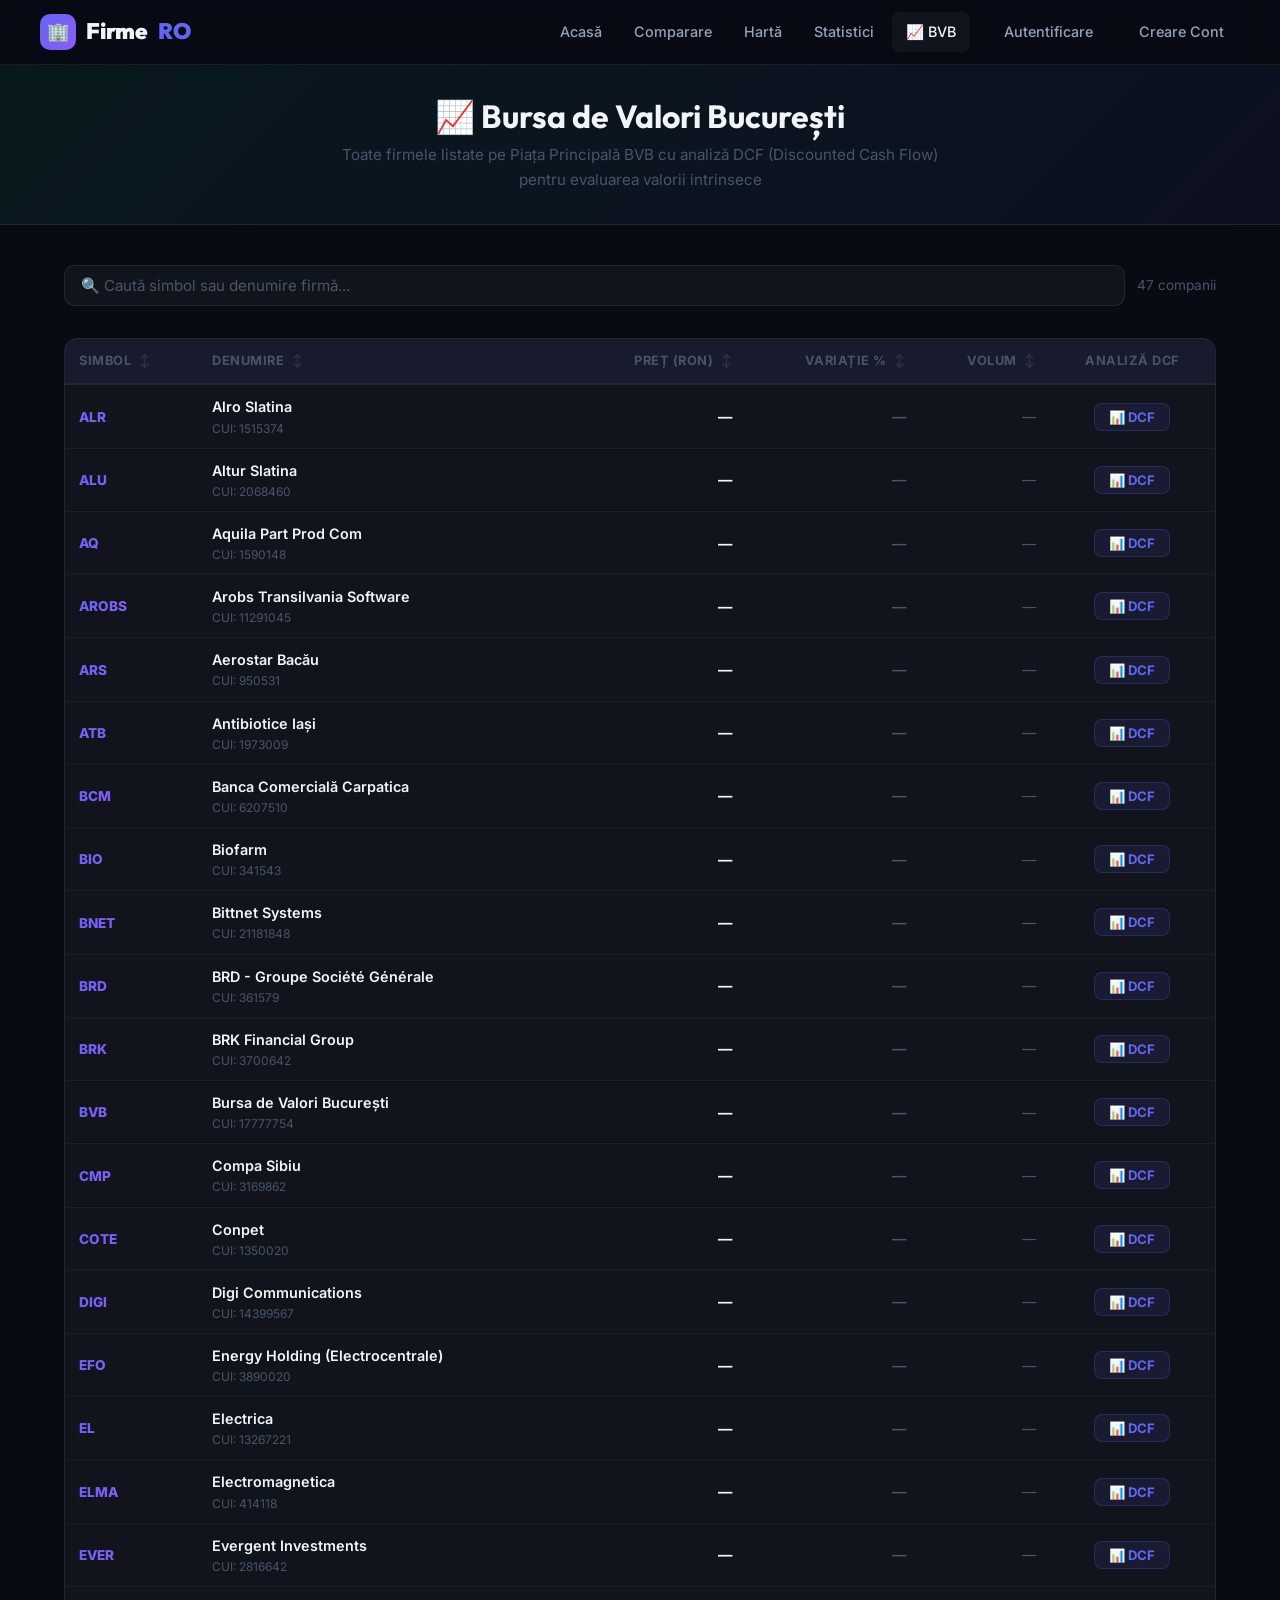
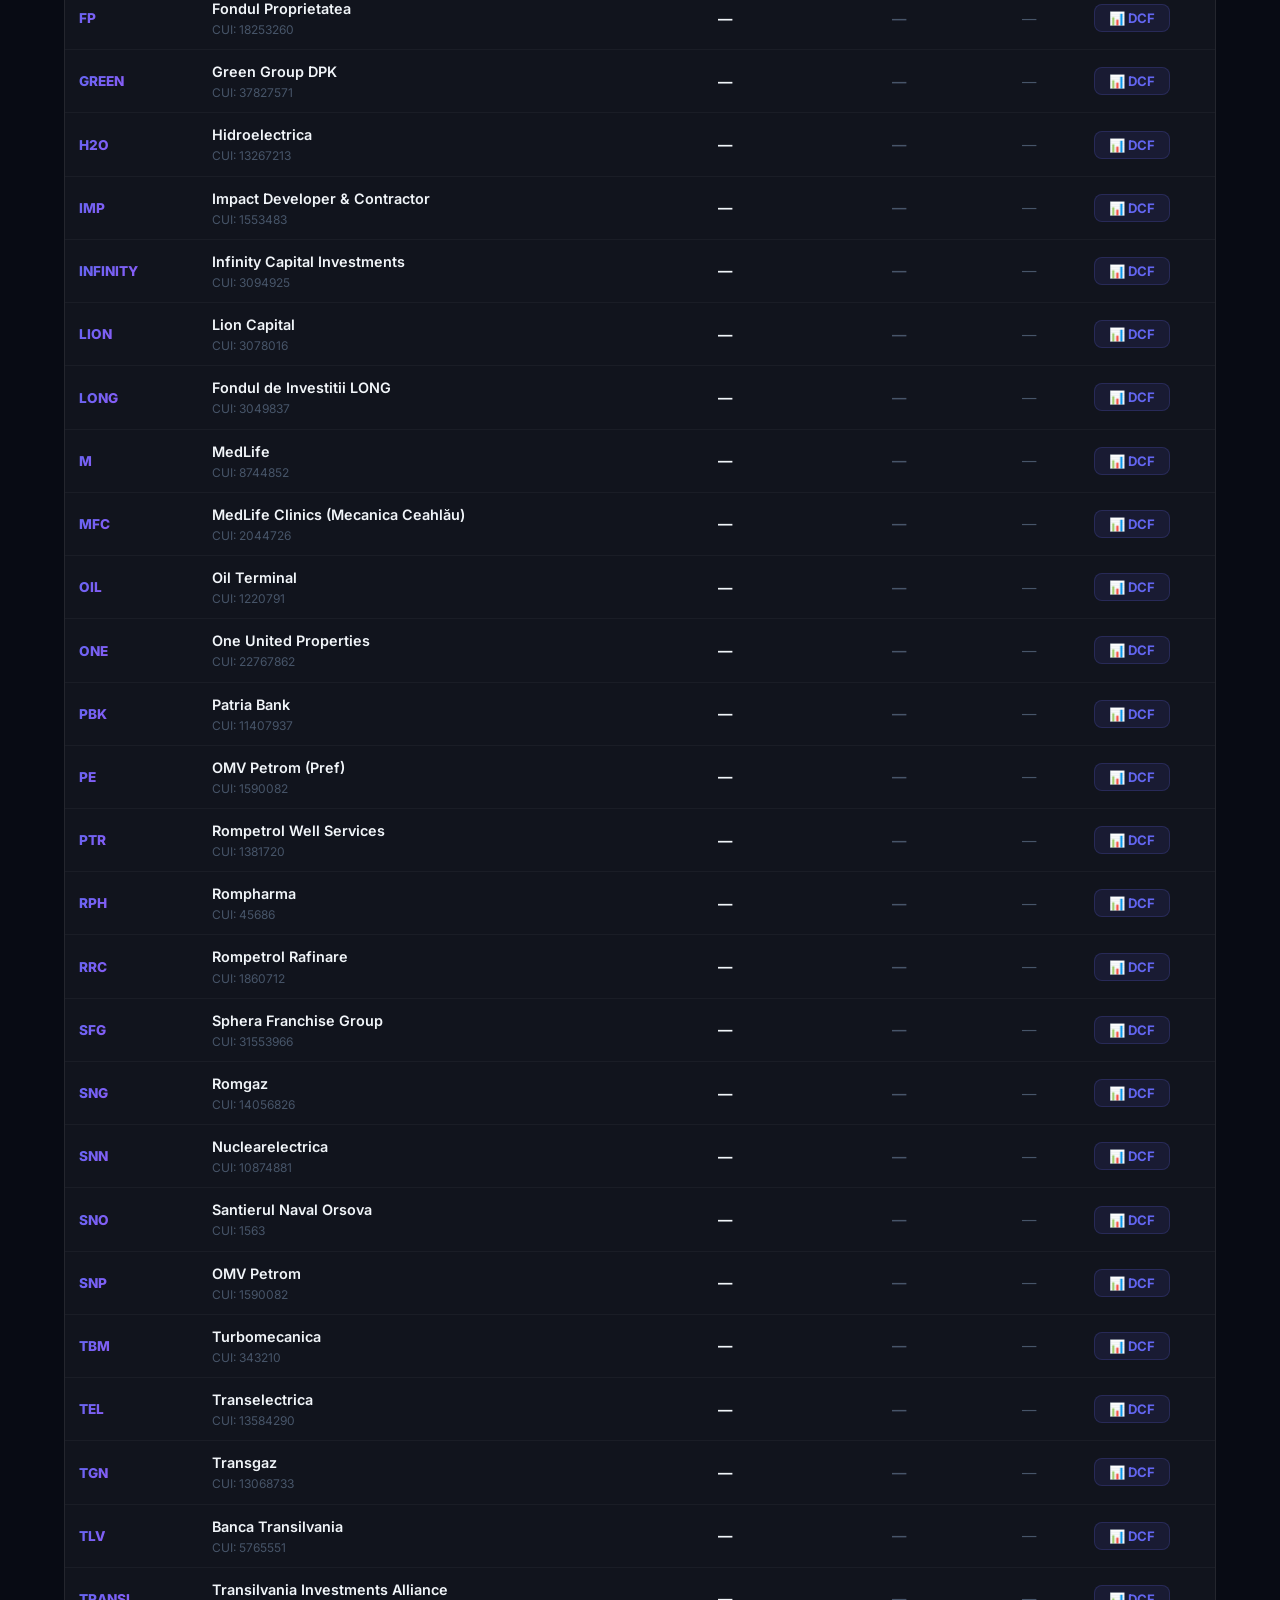
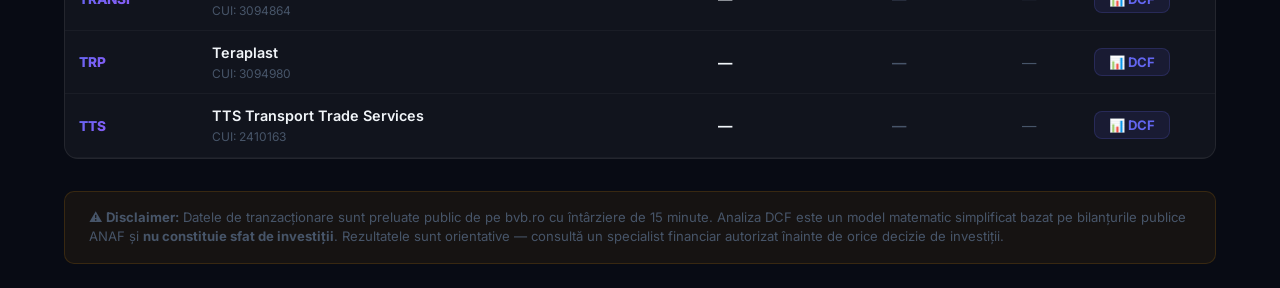
==== bvb.html @ 34724e5a "feat: add BVB page with stock listing, DCF analysis, and company mapping" ====
<!DOCTYPE html>
<html lang="ro">
<head>
    <meta charset="UTF-8">
    <meta name="viewport" content="width=device-width, initial-scale=1.0">
    <title>BVB — Firme Listate la Bursă | FirmeRO</title>
    <meta name="description" content="Vezi toate firmele românești listate la Bursa de Valori București (BVB) cu prețuri, variații și analiză DCF pentru evaluarea profitabilității.">
    <link rel="stylesheet" href="css/main.css">
    <link rel="stylesheet" href="css/bvb.css">
    <link rel="preconnect" href="https://fonts.googleapis.com">
    <link href="https://fonts.googleapis.com/css2?family=Inter:wght@400;500;600;700;800;900&display=swap" rel="stylesheet">
</head>
<body>
    <!-- Navigation -->
    <nav class="navbar">
        <div class="navbar-inner">
            <a href="index.html" class="navbar-brand">
                <div class="brand-icon">🏢</div>
                Firme<span class="brand-dot">RO</span>
            </a>
            <button class="navbar-toggle" onclick="document.querySelector('.navbar-nav').classList.toggle('open')" aria-label="Meniu">☰</button>
            <nav class="navbar-nav">
                <a href="index.html">Acasă</a>
                <a href="comparare.html">Comparare</a>
                <a href="harta.html">Hartă</a>
                <a href="statistici.html">Statistici</a>
                <a href="bvb.html" class="active">📈 BVB</a>
                <div class="auth-links" style="display: flex; gap: 1rem; align-items: center; margin-left: 1rem;"></div>
            </nav>
        </div>
    </nav>

    <!-- Hero -->
    <section class="bvb-hero">
        <h1>📈 Bursa de Valori București</h1>
        <p>Toate firmele listate pe Piața Principală BVB cu analiză DCF (Discounted Cash Flow) pentru evaluarea valorii intrinsece</p>
    </section>

    <main class="container" style="padding: 1.5rem;">
        <!-- Controls -->
        <div class="bvb-controls">
            <input type="text" class="bvb-search" id="bvbSearch" placeholder="🔍 Caută simbol sau denumire firmă..." autocomplete="off">
            <span id="bvbCount" style="color:var(--text-muted);font-size:0.85rem;white-space:nowrap;"></span>
        </div>

        <!-- Stocks Table -->
        <div class="stock-table-wrap">
            <table class="stock-table" id="stockTable">
                <thead>
                    <tr>
                        <th data-sort="symbol">Simbol <span class="sort-icon">↕</span></th>
                        <th data-sort="name">Denumire <span class="sort-icon">↕</span></th>
                        <th data-sort="price" style="text-align:right">Preț (RON) <span class="sort-icon">↕</span></th>
                        <th data-sort="change" style="text-align:right">Variație % <span class="sort-icon">↕</span></th>
                        <th data-sort="volume" style="text-align:right">Volum <span class="sort-icon">↕</span></th>
                        <th style="text-align:center">Analiză DCF</th>
                    </tr>
                </thead>
                <tbody id="stockTableBody">
                    <tr><td colspan="6" style="text-align:center;padding:3rem;color:var(--text-muted);">
                        <div class="dcf-loading"><div class="spinner"></div>Se încarcă datele BVB...</div>
                    </td></tr>
                </tbody>
            </table>
        </div>

        <!-- Disclaimer -->
        <div class="bvb-disclaimer">
            ⚠️ <strong>Disclaimer:</strong> Datele de tranzacționare sunt preluate public de pe bvb.ro cu întârziere de 15 minute. 
            Analiza DCF este un model matematic simplificat bazat pe bilanțurile publice ANAF și <strong>nu constituie sfat de investiții</strong>. 
            Rezultatele sunt orientative — consultă un specialist financiar autorizat înainte de orice decizie de investiții.
        </div>
    </main>

    <script src="js/auth.js"></script>
    <script src="js/api.js"></script>
    <script src="js/dcf.js"></script>
    <script>
    // ==========================================
    // BVB Page Logic
    // ==========================================
    
    // API_BASE_URL is defined in auth.js
    const BVB_API = API_BASE_URL.replace(/\/api\/?$/, '');
    let bvbCompanies = [];
    let stockData = [];
    let currentSort = { key: 'symbol', asc: true };
    let expandedRow = null;

    document.addEventListener('DOMContentLoaded', async () => {
        await loadBVBData();
        setupSearch();
        setupSort();
    });

    async function loadBVBData() {
        try {
            // 1. Load static company registry
            const regRes = await fetch('data/bvb-companies.json');
            bvbCompanies = await regRes.json();

            // 2. Try to get live BVB data from backend
            let liveData = null;
            try {
                const liveRes = await fetch(`${BVB_API}/api/bvb/shares`, { signal: AbortSignal.timeout(10000) });
                const liveJson = await liveRes.json();
                if (liveJson.data) liveData = liveJson.data;
            } catch (e) {
                console.warn('BVB live data unavailable, using static registry:', e.message);
            }

            // 3. Merge static + live data
            stockData = bvbCompanies
                .filter(c => c.cui && c.cui !== '0')
                .map(company => {
                    // Try to find matching live data by symbol
                    let live = null;
                    if (liveData) {
                        live = liveData.find(l => {
                            const sym = (l.Symbol || l.Simbol || l.symbol || '').toUpperCase();
                            return sym === company.symbol;
                        });
                    }
                    
                    return {
                        symbol: company.symbol,
                        name: company.name,
                        cui: company.cui,
                        isin: company.isin,
                        shares: company.shares || 0,
                        price: live ? parseFloat(live['Pret referinta'] || live['Pret'] || live.Price || 0) : 0,
                        change: live ? parseFloat(live['Var(%)'] || live['Variatie'] || live.Change || 0) : 0,
                        volume: live ? parseInt(live['Volum'] || live.Volume || 0) : 0,
                    };
                });

            renderTable();
        } catch (err) {
            console.error('Failed to load BVB data:', err);
            document.getElementById('stockTableBody').innerHTML = `
                <tr><td colspan="6" style="text-align:center;padding:2rem;color:#ef4444;">
                    ❌ Eroare la încărcarea datelor BVB: ${err.message}
                </td></tr>`;
        }
    }

    function renderTable() {
        const tbody = document.getElementById('stockTableBody');
        const search = (document.getElementById('bvbSearch').value || '').toLowerCase();
        
        let filtered = stockData.filter(s => 
            s.symbol.toLowerCase().includes(search) || 
            s.name.toLowerCase().includes(search) ||
            s.cui.includes(search)
        );

        // Sort
        filtered.sort((a, b) => {
            let va = a[currentSort.key];
            let vb = b[currentSort.key];
            if (typeof va === 'string') { va = va.toLowerCase(); vb = vb.toLowerCase(); }
            if (va < vb) return currentSort.asc ? -1 : 1;
            if (va > vb) return currentSort.asc ? 1 : -1;
            return 0;
        });

        document.getElementById('bvbCount').textContent = `${filtered.length} companii`;

        if (filtered.length === 0) {
            tbody.innerHTML = `<tr><td colspan="6" style="text-align:center;padding:2rem;color:var(--text-muted);">
                Nicio companie găsită</td></tr>`;
            return;
        }

        let html = '';
        for (const s of filtered) {
            const changeClass = s.change > 0 ? 'change-positive' : (s.change < 0 ? 'change-negative' : 'change-neutral');
            const changeSign = s.change > 0 ? '+' : '';
            const isExpanded = expandedRow === s.symbol;

            html += `
            <tr onclick="toggleDCF('${s.symbol}')" class="${isExpanded ? 'expanded' : ''}">
                <td><span class="symbol-badge">${s.symbol}</span></td>
                <td>
                    <div style="font-weight:600;">${s.name}</div>
                    <div style="font-size:0.75rem;color:var(--text-muted);">CUI: ${s.cui}</div>
                </td>
                <td style="text-align:right;font-weight:700;font-variant-numeric:tabular-nums;">
                    ${s.price > 0 ? s.price.toFixed(4) : '—'}
                </td>
                <td style="text-align:right">
                    <span class="${changeClass}">${s.price > 0 ? changeSign + s.change.toFixed(2) + '%' : '—'}</span>
                </td>
                <td style="text-align:right;font-variant-numeric:tabular-nums;color:var(--text-muted);">
                    ${s.volume > 0 ? s.volume.toLocaleString('ro-RO') : '—'}
                </td>
                <td style="text-align:center">
                    <button onclick="event.stopPropagation();toggleDCF('${s.symbol}')" 
                            style="background:rgba(99,102,241,0.1);color:var(--accent);border:1px solid rgba(99,102,241,0.2);padding:5px 14px;border-radius:8px;cursor:pointer;font-size:0.82rem;font-weight:700;font-family:inherit;transition:all 0.2s;"
                            onmouseover="this.style.background='rgba(99,102,241,0.2)'"
                            onmouseout="this.style.background='rgba(99,102,241,0.1)'">
                        ${isExpanded ? '▲ Închide' : '📊 DCF'}
                    </button>
                </td>
            </tr>`;

            if (isExpanded) {
                html += `<tr><td colspan="6" class="dcf-panel open" id="dcf-panel-${s.symbol}">
                    <div class="dcf-loading"><div class="spinner"></div>Se încarcă datele financiare...</div>
                </td></tr>`;
            }
        }
        
        tbody.innerHTML = html;

        // If a row is expanded, load its DCF data
        if (expandedRow) {
            loadDCFForSymbol(expandedRow);
        }
    }

    function toggleDCF(symbol) {
        expandedRow = expandedRow === symbol ? null : symbol;
        renderTable();
    }

    async function loadDCFForSymbol(symbol) {
        const panel = document.getElementById(`dcf-panel-${symbol}`);
        if (!panel) return;

        const company = stockData.find(s => s.symbol === symbol);
        if (!company) return;

        try {
            // Fetch ANAF bilanț data
            const bilantData = await getBilantMultiAn(company.cui, 5);
            
            if (!bilantData || bilantData.length === 0) {
                panel.innerHTML = `<div style="text-align:center;padding:1.5rem;color:var(--text-muted);">
                    ⚠️ Nu s-au găsit date financiare ANAF pentru CUI ${company.cui}.<br>
                    <a href="firma.html?cui=${company.cui}" style="color:var(--accent);margin-top:0.5rem;display:inline-block;">
                        Vezi profil complet →
                    </a>
                </div>`;
                return;
            }

            // Extract DCF inputs from ANAF data
            const dcfInputs = DCF.extractFromBilant(bilantData);
            if (!dcfInputs) {
                panel.innerHTML = `<div style="text-align:center;padding:1.5rem;color:var(--text-muted);">
                    ⚠️ Datele financiare sunt insuficiente pentru analiza DCF.</div>`;
                return;
            }

            // Try to get live price if we don't have it
            let price = company.price;
            let shares = company.shares;
            if (!price || price === 0) {
                try {
                    const instrRes = await fetch(`${BVB_API}/api/bvb/instrument/${symbol}`, { signal: AbortSignal.timeout(8000) });
                    const instrJson = await instrRes.json();
                    if (instrJson.data) {
                        price = instrJson.data.price || 0;
                        if (instrJson.data.shares > 0) shares = instrJson.data.shares;
                    }
                } catch {}
            }

            // Initial DCF calculation
            const initialParams = {
                ...dcfInputs,
                sharesOutstanding: shares || 1,
                currentPrice: price,
                wacc: 0.12,
                terminalGrowth: 0.03,
                taxRate: 0.16,
                forecastYears: 5
            };

            const result = DCF.calculate(initialParams);

            renderDCFPanel(panel, symbol, company, result, initialParams, bilantData);

        } catch (err) {
            console.error(`DCF error for ${symbol}:`, err);
            panel.innerHTML = `<div style="text-align:center;padding:1.5rem;color:#ef4444;">
                ❌ Eroare la calculul DCF: ${err.message}</div>`;
        }
    }

    function renderDCFPanel(panel, symbol, company, result, params, bilantData) {
        const fmtPct = (v) => (v * 100).toFixed(1) + '%';
        const fmtRON = (v) => DCF.formatRON(v);

        panel.innerHTML = `
        <div style="display:flex;justify-content:space-between;align-items:center;margin-bottom:1rem;">
            <h3 style="margin:0;font-size:1.1rem;">📊 Analiză DCF — ${company.name} (${symbol})</h3>
            <a href="firma.html?cui=${company.cui}" style="color:var(--accent);font-size:0.85rem;font-weight:600;text-decoration:none;">
                Vezi profil complet →
            </a>
        </div>
        
        <div class="dcf-grid">
            <!-- Inputs -->
            <div class="dcf-inputs">
                <h4 style="margin:0 0 0.5rem;font-size:0.9rem;color:var(--text-muted);">⚙️ Parametri Model</h4>
                
                <div class="dcf-input-group">
                    <label>Creștere Venituri (CAGR) <span id="val-growth-${symbol}">${fmtPct(result.inputs.revenueGrowth)}</span></label>
                    <input type="range" class="dcf-slider" id="slider-growth-${symbol}" 
                           min="-10" max="50" step="0.5" value="${(result.inputs.revenueGrowth * 100).toFixed(1)}"
                           oninput="recalcDCF('${symbol}')">
                </div>
                
                <div class="dcf-input-group">
                    <label>WACC (Rata de Discount) <span id="val-wacc-${symbol}">${fmtPct(params.wacc)}</span></label>
                    <input type="range" class="dcf-slider" id="slider-wacc-${symbol}" 
                           min="5" max="25" step="0.5" value="${(params.wacc * 100).toFixed(1)}"
                           oninput="recalcDCF('${symbol}')">
                </div>
                
                <div class="dcf-input-group">
                    <label>Marjă EBIT <span id="val-margin-${symbol}">${fmtPct(result.inputs.ebitMargin)}</span></label>
                    <input type="range" class="dcf-slider" id="slider-margin-${symbol}" 
                           min="1" max="60" step="0.5" value="${(result.inputs.ebitMargin * 100).toFixed(1)}"
                           oninput="recalcDCF('${symbol}')">
                </div>
                
                <div class="dcf-input-group">
                    <label>Creștere Terminală <span id="val-tgrowth-${symbol}">${fmtPct(params.terminalGrowth)}</span></label>
                    <input type="range" class="dcf-slider" id="slider-tgrowth-${symbol}" 
                           min="0" max="6" step="0.5" value="${(params.terminalGrowth * 100).toFixed(1)}"
                           oninput="recalcDCF('${symbol}')">
                </div>

                <!-- Historical Data Mini-Table -->
                <div style="margin-top:0.5rem;">
                    <h4 style="margin:0 0 0.5rem;font-size:0.85rem;color:var(--text-muted);">📋 Date Istorice ANAF</h4>
                    <table class="dcf-projection-table">
                        <thead>
                            <tr>
                                <th>An</th>
                                <th>Cifra Afaceri</th>
                                <th>Profit Exploatare</th>
                                <th>Active Totale</th>
                            </tr>
                        </thead>
                        <tbody>
                            ${bilantData.sort((a,b) => a.an - b.an).map(b => `
                            <tr>
                                <td>${b.an}</td>
                                <td>${fmtRON(Math.abs(b.cifra_afaceri || b.I13 || 0))}</td>
                                <td>${fmtRON(b.profit_exploatare || b.I17 || 0)}</td>
                                <td>${fmtRON(Math.abs(b.total_active || b.I7 || 0))}</td>
                            </tr>`).join('')}
                        </tbody>
                    </table>
                </div>
            </div>

            <!-- Results -->
            <div class="dcf-results" id="dcf-results-${symbol}">
                ${renderDCFResults(result, symbol)}
            </div>
        </div>
        `;

        // Store params for recalc
        panel.dataset.params = JSON.stringify(params);
    }

    function renderDCFResults(result, symbol) {
        const fmtRON = (v) => DCF.formatRON(v);
        const fmtPct = (v) => (v * 100).toFixed(1) + '%';
        const changeSign = result.upside > 0 ? '+' : '';

        return `
        <h4 style="margin:0 0 0.5rem;font-size:0.9rem;color:var(--text-muted);">📈 Rezultate Evaluare</h4>
        
        <!-- Verdict -->
        <div class="dcf-verdict" style="border-color:${result.verdictColor};background:${result.verdictColor}10;">
            <div class="dcf-verdict-label" style="color:${result.verdictColor}">Evaluare</div>
            <div class="dcf-verdict-value" style="color:${result.verdictColor}">${result.verdict}</div>
            <div class="dcf-verdict-upside" style="color:${result.verdictColor}">
                ${changeSign}${fmtPct(result.upside)} vs prețul curent
            </div>
        </div>

        <div class="dcf-result-card">
            <span class="dcf-result-label">Enterprise Value</span>
            <span class="dcf-result-value">${fmtRON(result.enterpriseValue)}</span>
        </div>
        <div class="dcf-result-card">
            <span class="dcf-result-label">Equity Value</span>
            <span class="dcf-result-value">${fmtRON(result.equityValue)}</span>
        </div>
        <div class="dcf-result-card">
            <span class="dcf-result-label">Fair Value / Acțiune</span>
            <span class="dcf-result-value" style="color:var(--accent);">${result.fairValuePerShare.toFixed(4)} RON</span>
        </div>
        <div class="dcf-result-card">
            <span class="dcf-result-label">Preț Curent BVB</span>
            <span class="dcf-result-value">${result.currentPrice > 0 ? result.currentPrice.toFixed(4) + ' RON' : 'N/A'}</span>
        </div>
        <div class="dcf-result-card">
            <span class="dcf-result-label">Datorie Netă</span>
            <span class="dcf-result-value">${fmtRON(result.netDebt)}</span>
        </div>

        <!-- Projected FCF Table -->
        <table class="dcf-projection-table">
            <thead>
                <tr><th>An</th><th>Venituri</th><th>EBIT</th><th>FCF</th><th>PV(FCF)</th></tr>
            </thead>
            <tbody>
                ${result.projections.map(p => `
                <tr>
                    <td>Anul ${p.year}</td>
                    <td>${fmtRON(p.revenue)}</td>
                    <td>${fmtRON(p.ebit)}</td>
                    <td>${fmtRON(p.fcf)}</td>
                    <td>${fmtRON(p.pv)}</td>
                </tr>`).join('')}
                <tr style="font-weight:700;border-top:2px solid var(--border);">
                    <td>Terminal</td>
                    <td colspan="2"></td>
                    <td>${fmtRON(result.terminalValue)}</td>
                    <td>${fmtRON(result.pvTerminal)}</td>
                </tr>
            </tbody>
        </table>
        `;
    }

    function recalcDCF(symbol) {
        const panel = document.getElementById(`dcf-panel-${symbol}`);
        if (!panel) return;
        
        const params = JSON.parse(panel.dataset.params || '{}');
        
        // Read slider values
        const growth = parseFloat(document.getElementById(`slider-growth-${symbol}`).value) / 100;
        const wacc = parseFloat(document.getElementById(`slider-wacc-${symbol}`).value) / 100;
        const margin = parseFloat(document.getElementById(`slider-margin-${symbol}`).value) / 100;
        const tgrowth = parseFloat(document.getElementById(`slider-tgrowth-${symbol}`).value) / 100;

        // Update labels
        document.getElementById(`val-growth-${symbol}`).textContent = (growth * 100).toFixed(1) + '%';
        document.getElementById(`val-wacc-${symbol}`).textContent = (wacc * 100).toFixed(1) + '%';
        document.getElementById(`val-margin-${symbol}`).textContent = (margin * 100).toFixed(1) + '%';
        document.getElementById(`val-tgrowth-${symbol}`).textContent = (tgrowth * 100).toFixed(1) + '%';

        // Recalculate
        const result = DCF.calculate({
            ...params,
            revenueGrowth: growth,
            wacc: wacc,
            ebitMargin: margin,
            terminalGrowth: tgrowth,
        });

        // Update results only
        const resultsEl = document.getElementById(`dcf-results-${symbol}`);
        if (resultsEl) {
            resultsEl.innerHTML = renderDCFResults(result, symbol);
        }
    }

    // Multi-year bilanț fetch
    async function getBilantMultiAn(cui, years) {
        const currentYear = new Date().getFullYear();
        const results = [];
        
        for (let y = currentYear - 1; y >= currentYear - years; y--) {
            try {
                const data = await getBilant(cui, y);
                if (data) {
                    data.an = y;
                    results.push(data);
                }
            } catch {}
        }
        
        return results;
    }

    async function getBilant(cui, an) {
        cui = String(cui).replace(/\D/g, '');
        const cacheKey = `bilant_${cui}_${an}`;
        const cached = cache.read(cacheKey);
        if (cached) return cached;

        const url = `${BVB_API}/api/bilant/${cui}/${an}`;
        try {
            const res = await fetch(url, { signal: AbortSignal.timeout(10000) });
            const json = await res.json();
            if (res.ok && json.data) {
                cache.set(cacheKey, json.data, 24 * 3600000);
                return json.data;
            }
        } catch {}
        return null;
    }

    function setupSearch() {
        document.getElementById('bvbSearch').addEventListener('input', () => {
            expandedRow = null;
            renderTable();
        });
    }

    function setupSort() {
        document.querySelectorAll('.stock-table th[data-sort]').forEach(th => {
            th.addEventListener('click', () => {
                const key = th.dataset.sort;
                if (currentSort.key === key) {
                    currentSort.asc = !currentSort.asc;
                } else {
                    currentSort = { key, asc: true };
                }
                // Update sort indicators
                document.querySelectorAll('.stock-table th').forEach(t => t.classList.remove('sorted'));
                th.classList.add('sorted');
                th.querySelector('.sort-icon').textContent = currentSort.asc ? '↑' : '↓';
                
                renderTable();
            });
        });
    }
    </script>
</body>
</html>
---- css/main.css ----
@import url('https://fonts.googleapis.com/css2?family=Inter:wght@300;400;500;600;700;800&family=Outfit:wght@400;600;700;900&display=swap');

:root {
  --bg-primary: #080b14;
  --bg-secondary: #0d1220;
  --bg-card: rgba(255,255,255,0.04);
  --bg-card-hover: rgba(255,255,255,0.07);
  --border: rgba(255,255,255,0.08);
  --border-hover: rgba(99,102,241,0.5);

  --accent: #6366f1;
  --accent-2: #8b5cf6;
  --accent-3: #06b6d4;
  --accent-glow: rgba(99,102,241,0.3);

  --green: #10b981;
  --red: #ef4444;
  --yellow: #f59e0b;
  --orange: #f97316;

  --text-primary: #f1f5f9;
  --text-secondary: #94a3b8;
  --text-muted: #475569;

  --radius-sm: 8px;
  --radius-md: 14px;
  --radius-lg: 20px;
  --radius-xl: 28px;

  --shadow-glow: 0 0 40px rgba(99,102,241,0.15);
  --shadow-card: 0 4px 24px rgba(0,0,0,0.4);

  --transition: all 0.2s cubic-bezier(0.4,0,0.2,1);
  --transition-slow: all 0.4s cubic-bezier(0.4,0,0.2,1);
}

*, *::before, *::after { box-sizing: border-box; margin: 0; padding: 0; }

html { scroll-behavior: smooth; font-size: 16px; }

body {
  font-family: 'Inter', sans-serif;
  background: var(--bg-primary);
  color: var(--text-primary);
  line-height: 1.6;
  min-height: 100vh;
  overflow-x: hidden;
}

/* ── SCROLLBAR ── */
::-webkit-scrollbar { width: 6px; }
::-webkit-scrollbar-track { background: var(--bg-primary); }
::-webkit-scrollbar-thumb { background: var(--accent); border-radius: 3px; }

/* ── TYPOGRAPHY ── */
h1,h2,h3,h4,h5 { font-family: 'Outfit', sans-serif; font-weight: 700; line-height: 1.2; }
h1 { font-size: clamp(2rem,5vw,3.5rem); }
h2 { font-size: clamp(1.5rem,3vw,2.2rem); }
h3 { font-size: 1.3rem; }
h4 { font-size: 1.1rem; }

a { color: var(--accent); text-decoration: none; transition: var(--transition); }
a:hover { color: var(--accent-2); }

/* ── LAYOUT ── */
.container { max-width: 1200px; margin: 0 auto; padding: 0 20px; }
.container-wide { max-width: 1400px; margin: 0 auto; padding: 0 20px; }

/* ── GLASS CARD ── */
.card {
  background: var(--bg-card);
  border: 1px solid var(--border);
  border-radius: var(--radius-lg);
  backdrop-filter: blur(12px);
  -webkit-backdrop-filter: blur(12px);
  transition: var(--transition);
}
.card:hover { border-color: var(--border-hover); box-shadow: var(--shadow-glow); }
.card-body { padding: 24px; }

/* ── NAVBAR ── */
.navbar {
  position: sticky; top: 0; z-index: 100;
  background: rgba(8,11,20,0.85);
  backdrop-filter: blur(20px);
  border-bottom: 1px solid var(--border);
  padding: 0 20px;
}
.navbar-inner {
  max-width: 1200px; margin: 0 auto;
  display: flex; align-items: center; justify-content: space-between;
  height: 64px; gap: 20px;
}
.navbar-brand {
  display: flex; align-items: center; gap: 10px;
  font-family: 'Outfit', sans-serif; font-size: 1.4rem; font-weight: 900;
  color: var(--text-primary); text-decoration: none;
}
.navbar-brand .brand-dot { color: var(--accent); }
.navbar-brand .brand-icon {
  width: 36px; height: 36px;
  background: linear-gradient(135deg, var(--accent), var(--accent-2));
  border-radius: 10px;
  display: flex; align-items: center; justify-content: center;
  font-size: 18px;
}
.navbar-nav { display: flex; align-items: center; gap: 4px; }
.navbar-nav a {
  padding: 8px 14px; border-radius: var(--radius-sm);
  color: var(--text-secondary); font-size: 0.9rem; font-weight: 500;
  transition: var(--transition);
}
.navbar-nav a:hover, .navbar-nav a.active {
  color: var(--text-primary);
  background: var(--bg-card);
}
.navbar-search { flex: 1; max-width: 360px; }
.navbar-search .search-input {
  width: 100%; padding: 9px 16px 9px 40px;
  background: var(--bg-card); border: 1px solid var(--border);
  border-radius: 100px; color: var(--text-primary);
  font-size: 0.9rem; font-family: 'Inter', sans-serif;
  transition: var(--transition);
}
.navbar-search .search-input:focus {
  outline: none; border-color: var(--accent);
  box-shadow: 0 0 0 3px var(--accent-glow);
}
.navbar-search { position: relative; }
.navbar-search .search-icon {
  position: absolute; left: 12px; top: 50%; transform: translateY(-50%);
  color: var(--text-muted); pointer-events: none;
}

/* ── HERO SEARCH ── */
.hero {
  padding: 100px 20px 80px;
  text-align: center;
  position: relative; overflow: hidden;
}
.hero::before {
  content: '';
  position: absolute; top: -200px; left: 50%; transform: translateX(-50%);
  width: 800px; height: 600px;
  background: radial-gradient(ellipse at center, rgba(99,102,241,0.15) 0%, transparent 70%);
  pointer-events: none;
}
.hero::after {
  content: '';
  position: absolute; bottom: -100px; right: -100px;
  width: 400px; height: 400px;
  background: radial-gradient(ellipse at center, rgba(139,92,246,0.1) 0%, transparent 70%);
  pointer-events: none;
}
.hero-badge {
  display: inline-flex; align-items: center; gap: 8px;
  padding: 6px 16px; border-radius: 100px;
  background: rgba(99,102,241,0.15); border: 1px solid rgba(99,102,241,0.3);
  color: var(--accent); font-size: 0.8rem; font-weight: 600;
  margin-bottom: 24px; letter-spacing: 0.05em;
  animation: fadeInDown 0.6s ease;
}
.hero-title {
  animation: fadeInUp 0.6s ease 0.1s both;
  background: linear-gradient(135deg, #f1f5f9 0%, var(--accent) 50%, var(--accent-2) 100%);
  -webkit-background-clip: text; -webkit-text-fill-color: transparent;
  background-clip: text;
  margin-bottom: 16px;
}
.hero-subtitle {
  color: var(--text-secondary); font-size: 1.1rem;
  max-width: 560px; margin: 0 auto 40px;
  animation: fadeInUp 0.6s ease 0.2s both;
}

/* ── SEARCH BOX ── */
.search-box {
  max-width: 680px; margin: 0 auto;
  position: relative;
  animation: fadeInUp 0.6s ease 0.3s both;
}
.search-box-inner {
  display: flex; align-items: center;
  background: rgba(255,255,255,0.05);
  border: 1px solid var(--border);
  border-radius: var(--radius-xl);
  padding: 6px 6px 6px 20px;
  backdrop-filter: blur(12px);
  transition: var(--transition);
}
.search-box-inner:focus-within {
  border-color: var(--accent);
  box-shadow: 0 0 0 4px var(--accent-glow), var(--shadow-glow);
}
.search-box-input {
  flex: 1; background: none; border: none; outline: none;
  color: var(--text-primary); font-size: 1rem;
  font-family: 'Inter', sans-serif;
  padding: 10px 0;
}
.search-box-input::placeholder { color: var(--text-muted); }
.search-box-btn {
  padding: 12px 24px; border-radius: var(--radius-lg);
  background: linear-gradient(135deg, var(--accent), var(--accent-2));
  color: white; border: none; cursor: pointer;
  font-weight: 600; font-size: 0.95rem;
  font-family: 'Inter', sans-serif;
  transition: var(--transition);
  white-space: nowrap;
}
.search-box-btn:hover { transform: translateY(-1px); box-shadow: 0 8px 24px rgba(99,102,241,0.4); }
.search-box-btn:active { transform: translateY(0); }

/* ── SEARCH DROPDOWN ── */
.search-dropdown {
  position: absolute; top: calc(100% + 8px); left: 0; right: 0;
  background: var(--bg-secondary); border: 1px solid var(--border);
  border-radius: var(--radius-md); overflow: hidden;
  box-shadow: var(--shadow-card);
  z-index: 50; display: none;
}
.search-dropdown.visible { display: block; animation: fadeInDown 0.15s ease; }
.search-dropdown-item {
  display: flex; align-items: center; gap: 12px;
  padding: 12px 16px; cursor: pointer;
  transition: var(--transition); border-bottom: 1px solid var(--border);
}
.search-dropdown-item:last-child { border-bottom: none; }
.search-dropdown-item:hover { background: var(--bg-card); }
.search-dropdown-item .item-icon {
  width: 36px; height: 36px; border-radius: var(--radius-sm);
  background: var(--bg-card); display: flex; align-items: center; justify-content: center;
  font-size: 16px; flex-shrink: 0;
}
.search-dropdown-item .item-name { font-weight: 600; font-size: 0.9rem; }
.search-dropdown-item .item-cui { font-size: 0.8rem; color: var(--text-muted); }
.search-dropdown-item .item-status {
  margin-left: auto; font-size: 0.75rem; font-weight: 600;
  padding: 2px 8px; border-radius: 100px;
}
.status-active { background: rgba(16,185,129,0.15); color: var(--green); }
.status-inactive { background: rgba(239,68,68,0.15); color: var(--red); }

/* ── STATS BAR ── */
.stats-bar {
  display: grid; grid-template-columns: repeat(auto-fit, minmax(150px, 1fr));
  gap: 1px; background: var(--border);
  border: 1px solid var(--border); border-radius: var(--radius-lg);
  overflow: hidden; margin: 60px auto 0; max-width: 860px;
  animation: fadeInUp 0.6s ease 0.4s both;
}
.stat-item {
  background: var(--bg-secondary); padding: 20px;
  text-align: center; transition: var(--transition);
}
.stat-item:hover { background: var(--bg-card); }
.stat-num {
  font-family: 'Outfit', sans-serif; font-size: 1.8rem; font-weight: 900;
  background: linear-gradient(135deg, var(--accent), var(--accent-2));
  -webkit-background-clip: text; -webkit-text-fill-color: transparent; background-clip: text;
}
.stat-label { font-size: 0.8rem; color: var(--text-muted); margin-top: 2px; }

/* ── FEATURES GRID ── */
.features-section { padding: 80px 20px; }
.section-header { text-align: center; margin-bottom: 48px; }
.section-title { margin-bottom: 12px; }
.section-subtitle { color: var(--text-secondary); max-width: 500px; margin: 0 auto; }
.features-grid { display: grid; grid-template-columns: repeat(auto-fit, minmax(280px, 1fr)); gap: 20px; }
.feature-card {
  padding: 28px;
  background: var(--bg-card);
  border: 1px solid var(--border);
  border-radius: var(--radius-lg);
  transition: var(--transition);
  position: relative; overflow: hidden;
}
.feature-card::before {
  content: '';
  position: absolute; top: 0; left: 0; right: 0; height: 2px;
  background: linear-gradient(90deg, var(--accent), var(--accent-2));
  opacity: 0; transition: var(--transition);
}
.feature-card:hover { transform: translateY(-4px); border-color: var(--border-hover); box-shadow: var(--shadow-glow); }
.feature-card:hover::before { opacity: 1; }
.feature-icon {
  width: 52px; height: 52px; border-radius: var(--radius-md);
  background: linear-gradient(135deg, var(--accent), var(--accent-2));
  display: flex; align-items: center; justify-content: center;
  font-size: 24px; margin-bottom: 16px;
}
.feature-card h3 { margin-bottom: 8px; }
.feature-card p { color: var(--text-secondary); font-size: 0.9rem; }

/* ── RECENT SEARCHES ── */
.recent-section { padding: 0 20px 60px; }
.recent-list { display: flex; flex-wrap: wrap; gap: 10px; margin-top: 20px; }
.recent-chip {
  display: flex; align-items: center; gap: 8px;
  padding: 8px 14px; border-radius: 100px;
  background: var(--bg-card); border: 1px solid var(--border);
  color: var(--text-secondary); font-size: 0.85rem;
  cursor: pointer; transition: var(--transition);
}
.recent-chip:hover { border-color: var(--accent); color: var(--text-primary); }
.recent-chip .chip-remove { opacity: 0.5; font-size: 12px; }
.recent-chip:hover .chip-remove { opacity: 1; }

/* ── BUTTONS ── */
.btn {
  display: inline-flex; align-items: center; gap: 8px;
  padding: 10px 20px; border-radius: var(--radius-sm);
  font-family: 'Inter', sans-serif; font-weight: 600; font-size: 0.9rem;
  cursor: pointer; border: none; transition: var(--transition); text-decoration: none;
}
.btn-primary {
  background: linear-gradient(135deg, var(--accent), var(--accent-2));
  color: white;
}
.btn-primary:hover { transform: translateY(-1px); box-shadow: 0 6px 20px rgba(99,102,241,0.4); color: white; }
.btn-ghost {
  background: var(--bg-card); border: 1px solid var(--border);
  color: var(--text-secondary);
}
.btn-ghost:hover { border-color: var(--accent); color: var(--text-primary); }
.btn-sm { padding: 7px 14px; font-size: 0.82rem; }
.btn-lg { padding: 14px 28px; font-size: 1rem; }

/* ── BADGES ── */
.badge {
  display: inline-flex; align-items: center; gap: 5px;
  padding: 3px 10px; border-radius: 100px;
  font-size: 0.75rem; font-weight: 600;
}
.badge-green { background: rgba(16,185,129,0.15); color: var(--green); border: 1px solid rgba(16,185,129,0.3); }
.badge-red { background: rgba(239,68,68,0.15); color: var(--red); border: 1px solid rgba(239,68,68,0.3); }
.badge-yellow { background: rgba(245,158,11,0.15); color: var(--yellow); border: 1px solid rgba(245,158,11,0.3); }
.badge-blue { background: rgba(99,102,241,0.15); color: var(--accent); border: 1px solid rgba(99,102,241,0.3); }
.badge-gray { background: rgba(148,163,184,0.1); color: var(--text-muted); border: 1px solid var(--border); }

/* ── TABS ── */
.tabs { display: flex; gap: 4px; padding: 4px; background: var(--bg-secondary); border-radius: var(--radius-md); overflow-x: auto; }
.tab-btn {
  padding: 10px 18px; border-radius: var(--radius-sm);
  background: none; border: none; color: var(--text-muted);
  font-family: 'Inter', sans-serif; font-weight: 500; font-size: 0.9rem;
  cursor: pointer; transition: var(--transition); white-space: nowrap;
}
.tab-btn.active { background: var(--bg-card); color: var(--text-primary); }
.tab-content { display: none; }
.tab-content.active { display: block; }

/* ── SKELETON ── */
.skeleton {
  background: linear-gradient(90deg, var(--bg-card) 0%, rgba(255,255,255,0.08) 50%, var(--bg-card) 100%);
  background-size: 200% 100%;
  animation: shimmer 1.5s infinite;
  border-radius: var(--radius-sm);
}
@keyframes shimmer { 0% { background-position: 200% 0; } 100% { background-position: -200% 0; } }

/* ── RISK RING ── */
.risk-ring-wrap { position: relative; width: 120px; height: 120px; }
.risk-ring-wrap svg { transform: rotate(-90deg); }
.risk-ring-bg { fill: none; stroke: var(--bg-secondary); stroke-width: 8; }
.risk-ring-val { fill: none; stroke-width: 8; stroke-linecap: round; transition: stroke-dashoffset 1s ease; }
.risk-ring-text {
  position: absolute; inset: 0;
  display: flex; flex-direction: column; align-items: center; justify-content: center;
}
.risk-ring-num { font-family: 'Outfit', sans-serif; font-size: 1.8rem; font-weight: 900; }
.risk-ring-label { font-size: 0.7rem; color: var(--text-muted); }

/* ── RISK LOW/MED/HIGH ── */
.risk-low .risk-ring-val { stroke: var(--green); }
.risk-low .risk-ring-num { color: var(--green); }
.risk-med .risk-ring-val { stroke: var(--yellow); }
.risk-med .risk-ring-num { color: var(--yellow); }
.risk-high .risk-ring-val { stroke: var(--red); }
.risk-high .risk-ring-num { color: var(--red); }

/* ── TABLE ── */
.data-table { width: 100%; border-collapse: collapse; }
.data-table th {
  padding: 12px 16px; text-align: left;
  color: var(--text-muted); font-size: 0.8rem; font-weight: 600;
  border-bottom: 1px solid var(--border); background: var(--bg-secondary);
  text-transform: uppercase; letter-spacing: 0.05em;
}
.data-table td {
  padding: 13px 16px; border-bottom: 1px solid var(--border);
  font-size: 0.9rem; transition: var(--transition);
}
.data-table tr:hover td { background: var(--bg-card); }
.data-table tr:last-child td { border-bottom: none; }

/* ── INFO GRID ── */
.info-grid { display: grid; grid-template-columns: repeat(auto-fill, minmax(220px, 1fr)); gap: 16px; }
.info-item { padding: 16px; background: var(--bg-secondary); border-radius: var(--radius-md); }
.info-label { font-size: 0.75rem; color: var(--text-muted); font-weight: 600; text-transform: uppercase; letter-spacing: 0.05em; margin-bottom: 6px; }
.info-value { font-size: 0.95rem; font-weight: 600; }

/* ── CHART WRAPPER ── */
.chart-wrap { position: relative; height: 280px; }

/* ── FOOTER ── */
.footer {
  border-top: 1px solid var(--border);
  padding: 40px 20px; margin-top: 80px;
  text-align: center; color: var(--text-muted); font-size: 0.85rem;
}
.footer a { color: var(--text-secondary); }
.footer a:hover { color: var(--accent); }

/* ── ANIMATIONS ── */
@keyframes fadeInUp { from { opacity: 0; transform: translateY(20px); } to { opacity: 1; transform: translateY(0); } }
@keyframes fadeInDown { from { opacity: 0; transform: translateY(-10px); } to { opacity: 1; transform: translateY(0); } }
@keyframes pulse { 0%,100% { opacity: 1; } 50% { opacity: 0.5; } }
.animate-in { animation: fadeInUp 0.5s ease both; }

/* ── HAMBURGER MENU ── */
.navbar-toggle {
  display: none; background: none; border: none; cursor: pointer;
  padding: 8px; color: var(--text-primary); font-size: 1.5rem; line-height: 1;
}

/* ── RESPONSIVE ── */
@media (max-width: 768px) {
  .navbar-nav {
    display: none; position: absolute; top: 64px; left: 0; right: 0;
    background: rgba(8,11,20,0.97); backdrop-filter: blur(20px);
    flex-direction: column; padding: 12px 20px; gap: 4px;
    border-bottom: 1px solid var(--border);
    animation: fadeInDown 0.2s ease;
  }
  .navbar-nav.open { display: flex; }
  .navbar-nav a { padding: 12px 14px; font-size: 1rem; }
  .navbar-toggle { display: block; }
  .navbar-search { display: none; }
  .hero { padding: 60px 20px 50px; }
  .stats-bar { grid-template-columns: repeat(2, 1fr); }
  .features-grid { grid-template-columns: 1fr; }
}
@media (max-width: 480px) {
  .search-box-btn span { display: none; }
  .stats-bar { grid-template-columns: 1fr 1fr; }
}
---- css/bvb.css ----
/* bvb.css — BVB Stock Exchange page styles */

/* Hero section */
.bvb-hero {
  background: linear-gradient(135deg, rgba(16,185,129,0.08) 0%, rgba(99,102,241,0.06) 100%);
  border-bottom: 1px solid var(--border);
  padding: 2rem 1.5rem;
  text-align: center;
}
.bvb-hero h1 { font-size: 2rem; margin-bottom: 0.5rem; }
.bvb-hero p { color: var(--text-muted); font-size: 0.95rem; max-width: 600px; margin: 0 auto; }

/* Search/filter */
.bvb-controls {
  display: flex; gap: 12px; flex-wrap: wrap; align-items: center;
  padding: 1rem 0; margin-bottom: 1rem;
}
.bvb-search {
  flex: 1; min-width: 200px;
  padding: 10px 16px; border-radius: 10px;
  border: 1px solid var(--border);
  background: var(--bg-card); color: var(--text-primary);
  font-size: 0.95rem; font-family: inherit;
  transition: border-color 0.2s;
}
.bvb-search:focus {
  outline: none; border-color: var(--accent);
  box-shadow: 0 0 0 3px rgba(99,102,241,0.1);
}
.bvb-search::placeholder { color: var(--text-muted); }

/* Stock table */
.stock-table-wrap {
  overflow-x: auto;
  border-radius: 14px;
  border: 1px solid var(--border);
  background: var(--bg-card);
}
.stock-table {
  width: 100%;
  border-collapse: collapse;
  font-size: 0.9rem;
}
.stock-table th {
  position: sticky; top: 0; z-index: 2;
  background: rgba(99,102,241,0.08);
  padding: 12px 14px; text-align: left;
  font-weight: 700; font-size: 0.8rem;
  text-transform: uppercase; letter-spacing: 0.04em;
  color: var(--text-muted);
  border-bottom: 2px solid var(--border);
  cursor: pointer; user-select: none;
  white-space: nowrap;
  transition: color 0.2s;
}
.stock-table th:hover { color: var(--accent); }
.stock-table th .sort-icon { margin-left: 4px; opacity: 0.4; }
.stock-table th.sorted .sort-icon { opacity: 1; color: var(--accent); }

.stock-table td {
  padding: 10px 14px;
  border-bottom: 1px solid rgba(255,255,255,0.04);
  white-space: nowrap;
  transition: background 0.15s;
}
.stock-table tbody tr {
  cursor: pointer;
  transition: background 0.15s;
}
.stock-table tbody tr:hover {
  background: rgba(99,102,241,0.05);
}
.stock-table tbody tr.expanded {
  background: rgba(99,102,241,0.08);
}

/* Symbol badge */
.symbol-badge {
  display: inline-block;
  font-weight: 800; font-size: 0.85rem;
  background: linear-gradient(135deg, var(--accent), var(--accent-2));
  -webkit-background-clip: text; -webkit-text-fill-color: transparent;
  background-clip: text;
}

/* Price change badges */
.change-positive {
  color: #10b981; font-weight: 700;
}
.change-negative {
  color: #ef4444; font-weight: 700;
}
.change-neutral {
  color: var(--text-muted); font-weight: 600;
}

/* DCF Analysis Panel */
.dcf-panel {
  display: none;
  padding: 1.5rem;
  background: rgba(99,102,241,0.03);
  border-top: 1px dashed rgba(99,102,241,0.15);
  animation: dcfSlideIn 0.3s ease;
}
.dcf-panel.open { display: block; }
@keyframes dcfSlideIn {
  from { opacity: 0; transform: translateY(-10px); }
  to { opacity: 1; transform: translateY(0); }
}

.dcf-grid {
  display: grid;
  grid-template-columns: 1fr 1fr;
  gap: 1.5rem;
}

/* DCF inputs panel */
.dcf-inputs {
  display: flex; flex-direction: column; gap: 1rem;
}
.dcf-input-group {
  display: flex; flex-direction: column; gap: 4px;
}
.dcf-input-group label {
  font-size: 0.8rem; font-weight: 600;
  color: var(--text-muted);
  display: flex; justify-content: space-between; align-items: center;
}
.dcf-input-group label span {
  font-weight: 800; color: var(--accent);
}
.dcf-slider {
  -webkit-appearance: none; width: 100%; height: 6px;
  background: rgba(99,102,241,0.2); border-radius: 3px;
  outline: none; transition: background 0.2s;
}
.dcf-slider::-webkit-slider-thumb {
  -webkit-appearance: none; width: 18px; height: 18px;
  background: linear-gradient(135deg, var(--accent), var(--accent-2));
  border-radius: 50%; cursor: pointer;
  box-shadow: 0 2px 8px rgba(99,102,241,0.3);
}
.dcf-slider::-moz-range-thumb {
  width: 18px; height: 18px;
  background: linear-gradient(135deg, var(--accent), var(--accent-2));
  border-radius: 50%; cursor: pointer; border: none;
}

/* DCF Results */
.dcf-results {
  display: flex; flex-direction: column; gap: 1rem;
}
.dcf-result-card {
  background: var(--bg-card);
  border: 1px solid var(--border);
  border-radius: 12px;
  padding: 1rem 1.25rem;
  display: flex; justify-content: space-between; align-items: center;
}
.dcf-result-label {
  font-size: 0.82rem; color: var(--text-muted); font-weight: 600;
}
.dcf-result-value {
  font-size: 1.1rem; font-weight: 800;
}

/* Verdict card */
.dcf-verdict {
  padding: 1.25rem;
  border-radius: 14px;
  text-align: center;
  border: 2px solid;
  margin-top: 0.5rem;
}
.dcf-verdict-label {
  font-size: 0.85rem; opacity: 0.7; margin-bottom: 0.25rem;
}
.dcf-verdict-value {
  font-size: 1.8rem; font-weight: 900;
}
.dcf-verdict-upside {
  font-size: 1.1rem; font-weight: 700; margin-top: 0.25rem;
}

/* FCF Projection Mini-Table */
.dcf-projection-table {
  width: 100%; border-collapse: collapse;
  font-size: 0.82rem; margin-top: 1rem;
}
.dcf-projection-table th {
  padding: 6px 8px; text-align: right;
  font-weight: 700; font-size: 0.75rem;
  color: var(--text-muted); border-bottom: 1px solid var(--border);
  text-transform: uppercase;
}
.dcf-projection-table th:first-child { text-align: left; }
.dcf-projection-table td {
  padding: 6px 8px; text-align: right;
  border-bottom: 1px solid rgba(255,255,255,0.03);
}
.dcf-projection-table td:first-child { text-align: left; font-weight: 600; }

/* Loading state */
.dcf-loading {
  text-align: center; padding: 2rem; color: var(--text-muted);
}
.dcf-loading .spinner {
  width: 32px; height: 32px; margin: 0 auto 1rem;
  border: 3px solid rgba(99,102,241,0.2);
  border-top-color: var(--accent); border-radius: 50%;
  animation: spin 0.8s linear infinite;
}

/* Disclaimer */
.bvb-disclaimer {
  margin-top: 2rem; padding: 1rem 1.5rem;
  background: rgba(245,158,11,0.06);
  border: 1px solid rgba(245,158,11,0.15);
  border-radius: 10px;
  font-size: 0.82rem; color: var(--text-muted);
  line-height: 1.5;
}

/* Responsive */
@media (max-width: 768px) {
  .dcf-grid { grid-template-columns: 1fr; }
  .bvb-hero h1 { font-size: 1.5rem; }
  .stock-table { font-size: 0.82rem; }
  .stock-table th, .stock-table td { padding: 8px 10px; }
}
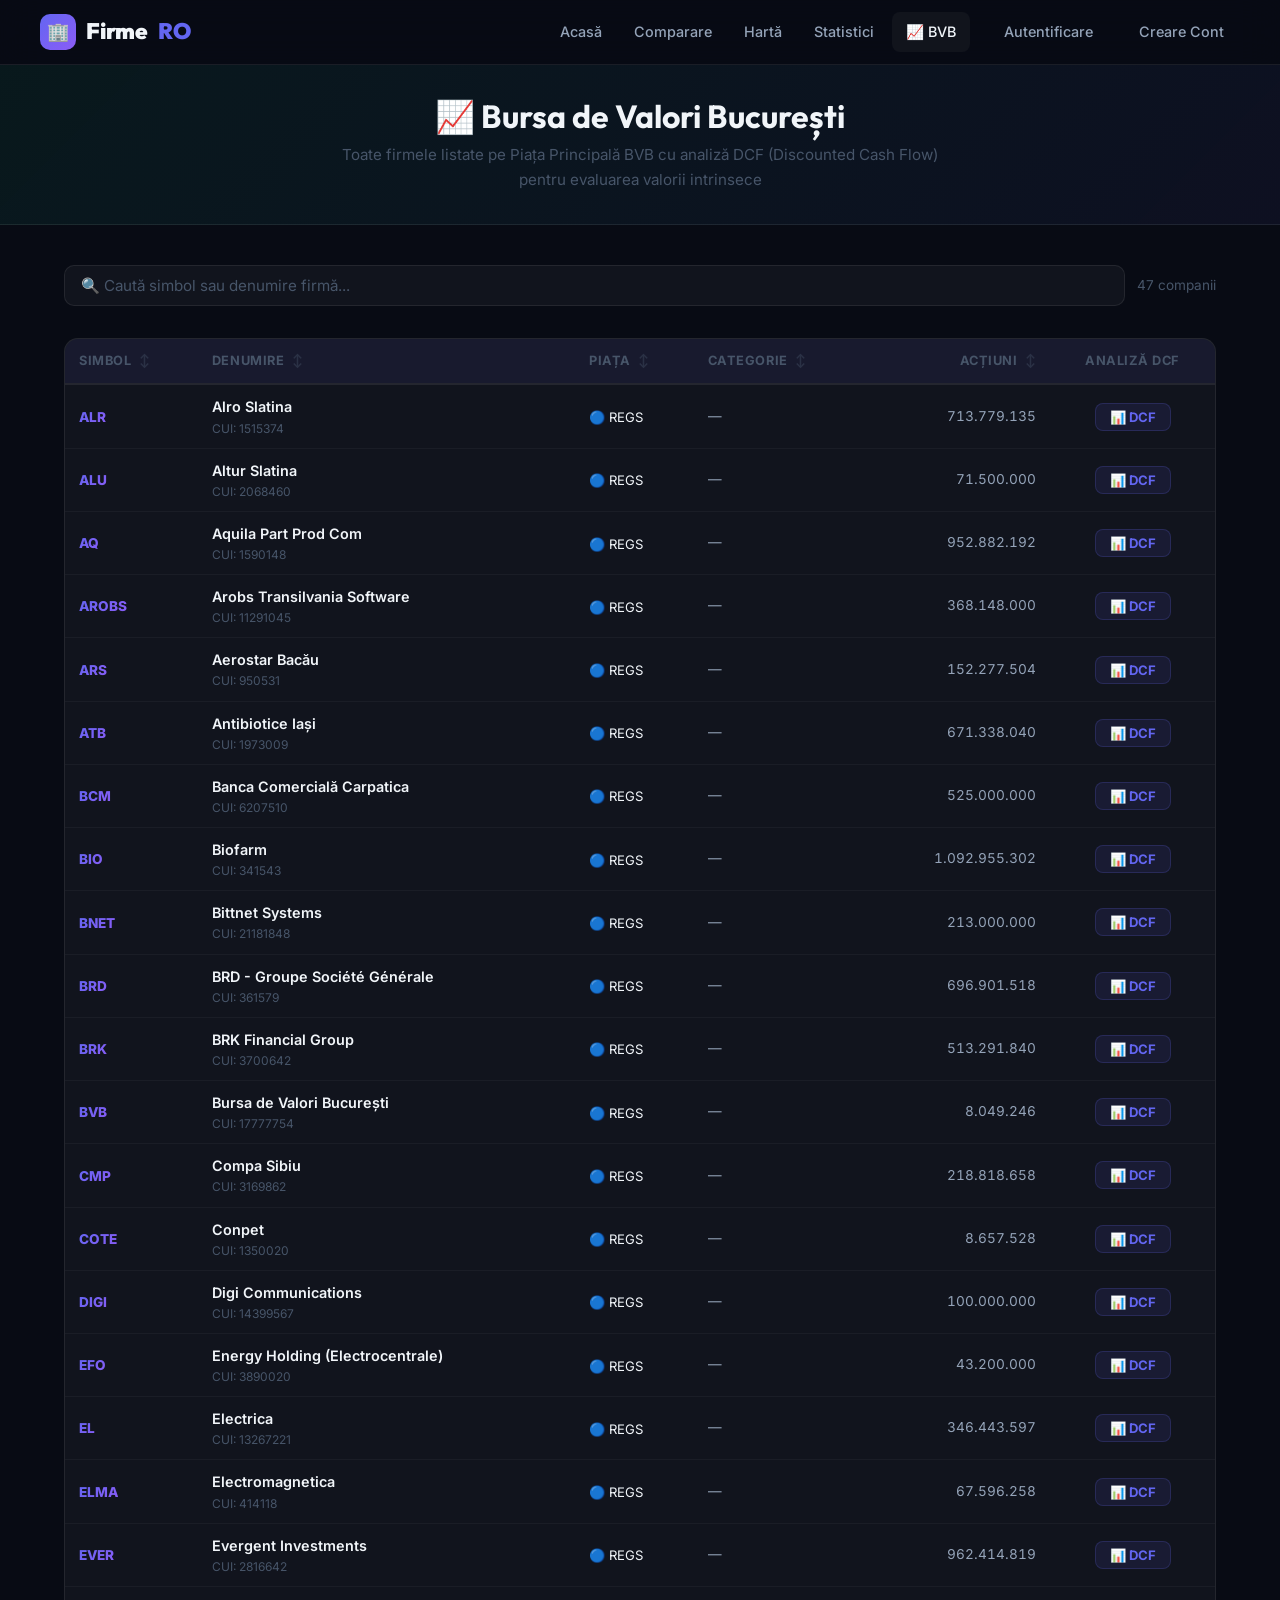
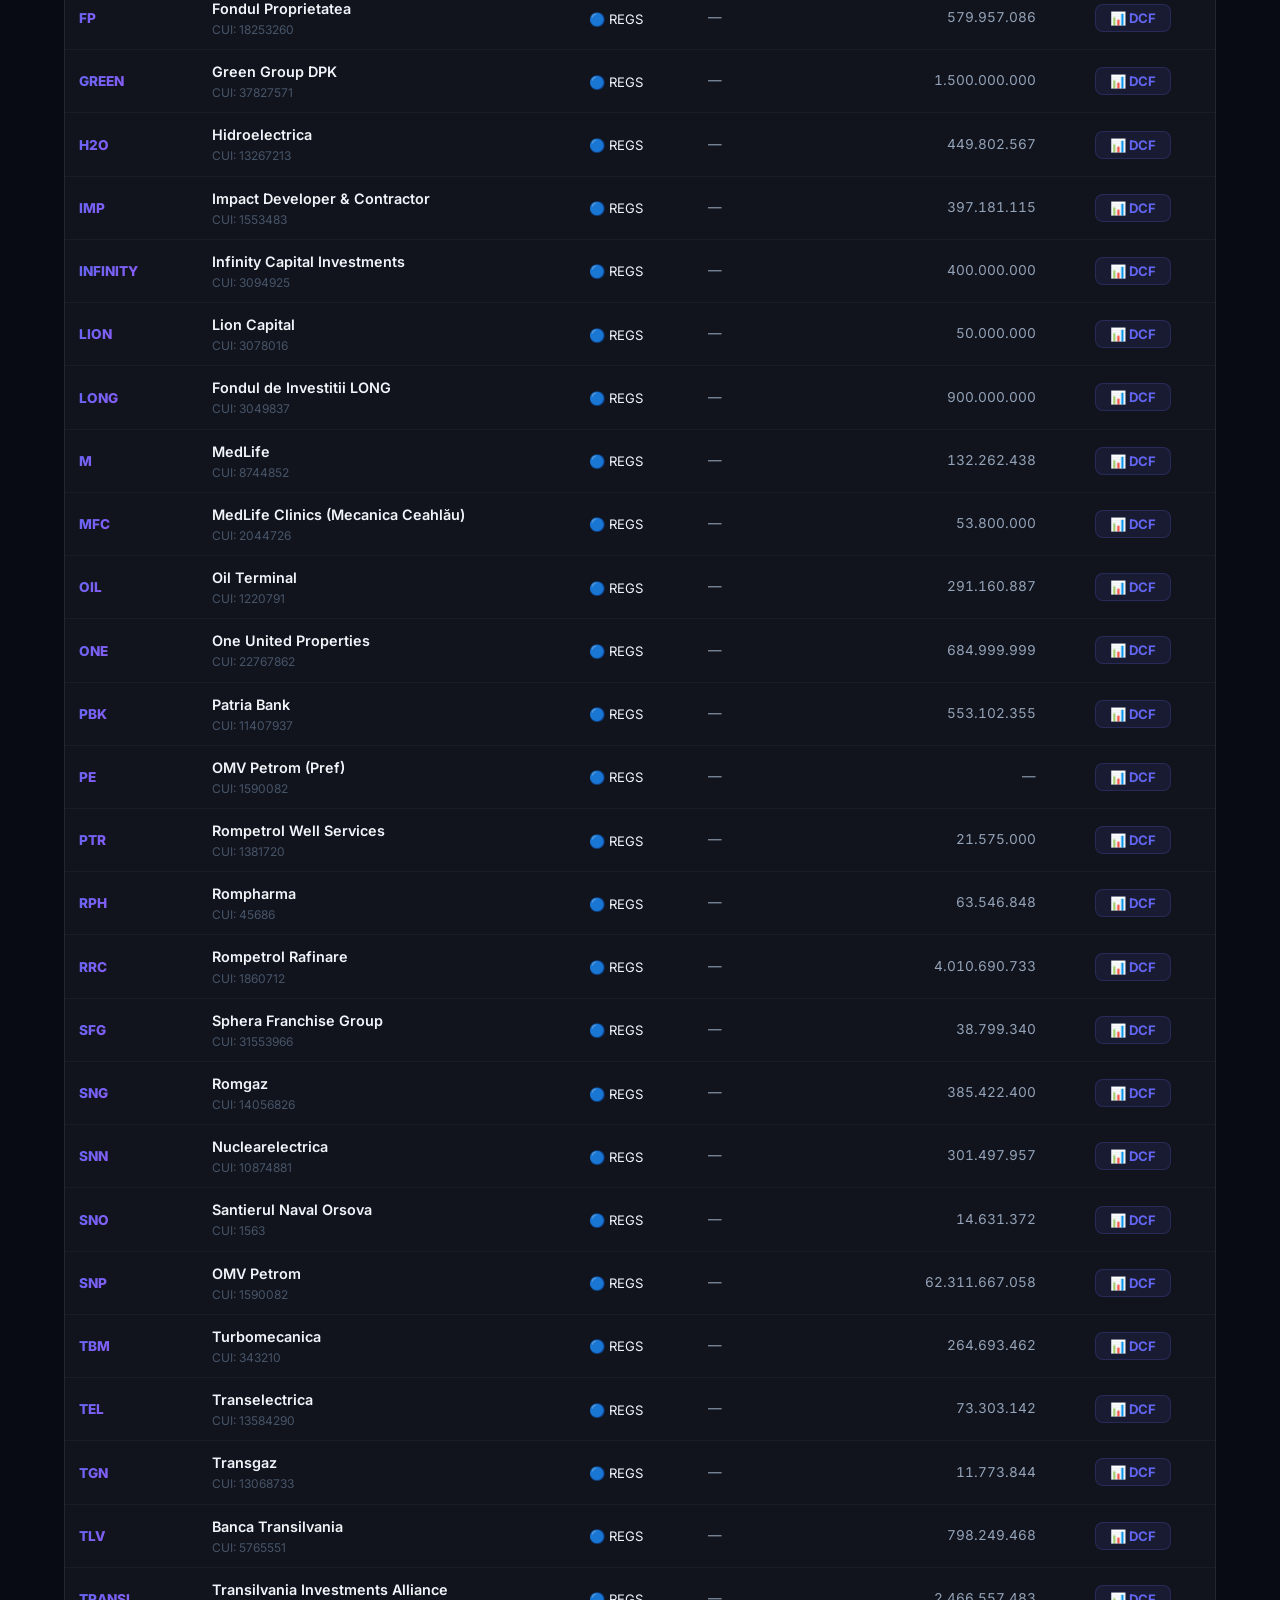
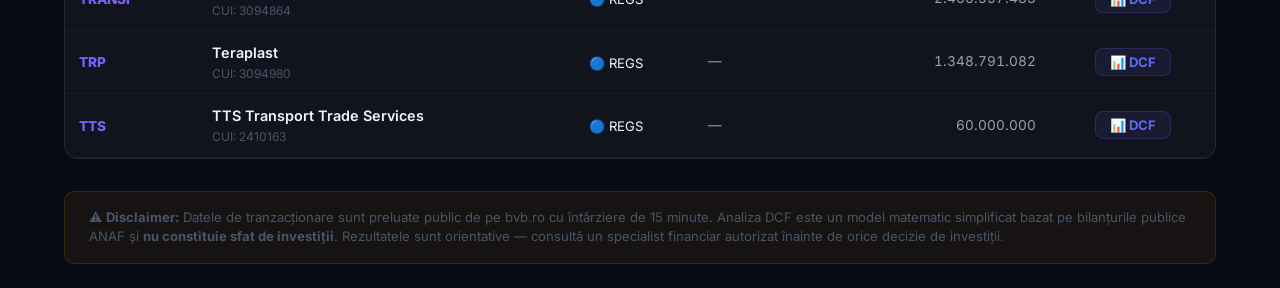
==== commit a30741ed: "feat: auto-build company list from live BVB CSV data (347 companies), show market/category/shares co" ====
--- a/bvb.html
+++ b/bvb.html
@@ -50,9 +50,9 @@
                     <tr>
                         <th data-sort="symbol">Simbol <span class="sort-icon">↕</span></th>
                         <th data-sort="name">Denumire <span class="sort-icon">↕</span></th>
-                        <th data-sort="price" style="text-align:right">Preț (RON) <span class="sort-icon">↕</span></th>
-                        <th data-sort="change" style="text-align:right">Variație % <span class="sort-icon">↕</span></th>
-                        <th data-sort="volume" style="text-align:right">Volum <span class="sort-icon">↕</span></th>
+                        <th data-sort="market">Piața <span class="sort-icon">↕</span></th>
+                        <th data-sort="category">Categorie <span class="sort-icon">↕</span></th>
+                        <th data-sort="shares" style="text-align:right">Acțiuni <span class="sort-icon">↕</span></th>
                         <th style="text-align:center">Analiză DCF</th>
                     </tr>
                 </thead>
@@ -95,44 +95,65 @@
 
     async function loadBVBData() {
         try {
-            // 1. Load static company registry
-            const regRes = await fetch('data/bvb-companies.json');
-            bvbCompanies = await regRes.json();
-
-            // 2. Try to get live BVB data from backend
+            // 1. Load static company registry as fallback
+            let staticCompanies = [];
+            try {
+                const regRes = await fetch('data/bvb-companies.json');
+                staticCompanies = await regRes.json();
+            } catch { console.warn('Static BVB registry not loaded'); }
+
+            // 2. Try to get live BVB data from backend (CSV parsed)
             let liveData = null;
             try {
-                const liveRes = await fetch(`${BVB_API}/api/bvb/shares`, { signal: AbortSignal.timeout(10000) });
+                const liveRes = await fetch(`${BVB_API}/api/bvb/shares`, { signal: AbortSignal.timeout(15000) });
                 const liveJson = await liveRes.json();
-                if (liveJson.data) liveData = liveJson.data;
+                if (liveJson.data && liveJson.data.length > 0) liveData = liveJson.data;
             } catch (e) {
-                console.warn('BVB live data unavailable, using static registry:', e.message);
-            }
-
-            // 3. Merge static + live data
-            stockData = bvbCompanies
-                .filter(c => c.cui && c.cui !== '0')
-                .map(company => {
-                    // Try to find matching live data by symbol
-                    let live = null;
-                    if (liveData) {
-                        live = liveData.find(l => {
-                            const sym = (l.Symbol || l.Simbol || l.symbol || '').toUpperCase();
-                            return sym === company.symbol;
-                        });
-                    }
-                    
-                    return {
+                console.warn('BVB live data unavailable:', e.message);
+            }
+
+            // 3. Build stock data — prefer live BVB CSV (has CUI + shares)
+            if (liveData) {
+                stockData = liveData
+                    .filter(l => l['Stare'] === 'Tranzactionabila')
+                    .map(l => {
+                        const cui = (l['Cod Fiscal / CUI'] || '').replace(/\D/g, '');
+                        const symbol = l['Simbol'] || '';
+                        // Try to find extra info from static registry
+                        const staticMatch = staticCompanies.find(s => s.symbol === symbol);
+                        return {
+                            symbol: symbol,
+                            name: l['Emitent'] || l['Denumire emisiune'] || symbol,
+                            cui: cui,
+                            isin: l['ISIN'] || '',
+                            shares: parseInt((l['Actiuni'] || '0').replace(/\D/g, '')) || (staticMatch?.shares || 0),
+                            market: l['Piata Principala'] || '',
+                            category: l['Categoria'] || '',
+                            judet: l['Judet'] || '',
+                            price: 0, // Will be fetched per-instrument
+                            change: 0,
+                            volume: 0,
+                        };
+                    })
+                    .filter(s => s.cui && s.cui.length >= 3);
+            } else {
+                // Fallback to static registry
+                stockData = staticCompanies
+                    .filter(c => c.cui && c.cui !== '0')
+                    .map(company => ({
                         symbol: company.symbol,
                         name: company.name,
                         cui: company.cui,
                         isin: company.isin,
                         shares: company.shares || 0,
-                        price: live ? parseFloat(live['Pret referinta'] || live['Pret'] || live.Price || 0) : 0,
-                        change: live ? parseFloat(live['Var(%)'] || live['Variatie'] || live.Change || 0) : 0,
-                        volume: live ? parseInt(live['Volum'] || live.Volume || 0) : 0,
-                    };
-                });
+                        market: 'REGS',
+                        category: '',
+                        judet: '',
+                        price: 0,
+                        change: 0,
+                        volume: 0,
+                    }));
+            }
 
             renderTable();
         } catch (err) {
@@ -174,25 +195,24 @@
 
         let html = '';
         for (const s of filtered) {
-            const changeClass = s.change > 0 ? 'change-positive' : (s.change < 0 ? 'change-negative' : 'change-neutral');
-            const changeSign = s.change > 0 ? '+' : '';
             const isExpanded = expandedRow === s.symbol;
+            const marketBadge = s.market === 'REGS' ? '🔵' : (s.market === 'MTS' ? '🟢' : '⚪');
 
             html += `
-            <tr onclick="toggleDCF('${s.symbol}')" class="${isExpanded ? 'expanded' : ''}">
+            <tr onclick="toggleDCF('${s.symbol}')" class="${isExpanded ? 'expanded' : ''}" style="cursor:pointer;">
                 <td><span class="symbol-badge">${s.symbol}</span></td>
                 <td>
                     <div style="font-weight:600;">${s.name}</div>
-                    <div style="font-size:0.75rem;color:var(--text-muted);">CUI: ${s.cui}</div>
+                    <div style="font-size:0.75rem;color:var(--text-muted);">CUI: ${s.cui}${s.judet ? ' · ' + s.judet : ''}</div>
                 </td>
-                <td style="text-align:right;font-weight:700;font-variant-numeric:tabular-nums;">
-                    ${s.price > 0 ? s.price.toFixed(4) : '—'}
+                <td>
+                    <span style="font-size:0.82rem;">${marketBadge} ${s.market || '—'}</span>
                 </td>
-                <td style="text-align:right">
-                    <span class="${changeClass}">${s.price > 0 ? changeSign + s.change.toFixed(2) + '%' : '—'}</span>
+                <td style="font-size:0.85rem;color:var(--text-secondary);">
+                    ${s.category || '—'}
                 </td>
-                <td style="text-align:right;font-variant-numeric:tabular-nums;color:var(--text-muted);">
-                    ${s.volume > 0 ? s.volume.toLocaleString('ro-RO') : '—'}
+                <td style="text-align:right;font-variant-numeric:tabular-nums;color:var(--text-secondary);font-size:0.85rem;">
+                    ${s.shares > 0 ? s.shares.toLocaleString('ro-RO') : '—'}
                 </td>
                 <td style="text-align:center">
                     <button onclick="event.stopPropagation();toggleDCF('${s.symbol}')" 
@@ -350,9 +370,9 @@
                             ${bilantData.sort((a,b) => a.an - b.an).map(b => `
                             <tr>
                                 <td>${b.an}</td>
-                                <td>${fmtRON(Math.abs(b.cifra_afaceri || b.I13 || 0))}</td>
-                                <td>${fmtRON(b.profit_exploatare || b.I17 || 0)}</td>
-                                <td>${fmtRON(Math.abs(b.total_active || b.I7 || 0))}</td>
+                                <td>${fmtRON(Math.abs(b.cifraAfaceri || 0))}</td>
+                                <td>${fmtRON(b.profitExploatare || 0)}</td>
+                                <td>${fmtRON(Math.abs(b.totalActive || 0))}</td>
                             </tr>`).join('')}
                         </tbody>
                     </table>
@@ -467,40 +487,27 @@
         }
     }
 
-    // Multi-year bilanț fetch
-    async function getBilantMultiAn(cui, years) {
-        const currentYear = new Date().getFullYear();
-        const results = [];
-        
-        for (let y = currentYear - 1; y >= currentYear - years; y--) {
-            try {
-                const data = await getBilant(cui, y);
-                if (data) {
-                    data.an = y;
-                    results.push(data);
-                }
-            } catch {}
-        }
-        
-        return results;
-    }
-
-    async function getBilant(cui, an) {
+    // Multi-year bilanț fetch — single API call returns all years
+    async function getBilantMultiAn(cui, maxYears) {
         cui = String(cui).replace(/\D/g, '');
-        const cacheKey = `bilant_${cui}_${an}`;
+        const cacheKey = `bilant_all_${cui}`;
         const cached = cache.read(cacheKey);
-        if (cached) return cached;
-
-        const url = `${BVB_API}/api/bilant/${cui}/${an}`;
+        if (cached) return cached.slice(-maxYears);
+
         try {
-            const res = await fetch(url, { signal: AbortSignal.timeout(10000) });
+            const url = `${BVB_API}/api/bilant/${cui}`;
+            const res = await fetch(url, { signal: AbortSignal.timeout(15000) });
             const json = await res.json();
-            if (res.ok && json.data) {
-                cache.set(cacheKey, json.data, 24 * 3600000);
-                return json.data;
-            }
-        } catch {}
-        return null;
+            if (res.ok && json.data && json.data.length > 0) {
+                // Sort ascending by year
+                const sorted = json.data.sort((a, b) => a.an - b.an);
+                cache.set(cacheKey, sorted, 24 * 3600000);
+                return sorted.slice(-maxYears);
+            }
+        } catch (e) {
+            console.error('Bilant fetch error:', e.message);
+        }
+        return [];
     }
 
     function setupSearch() {
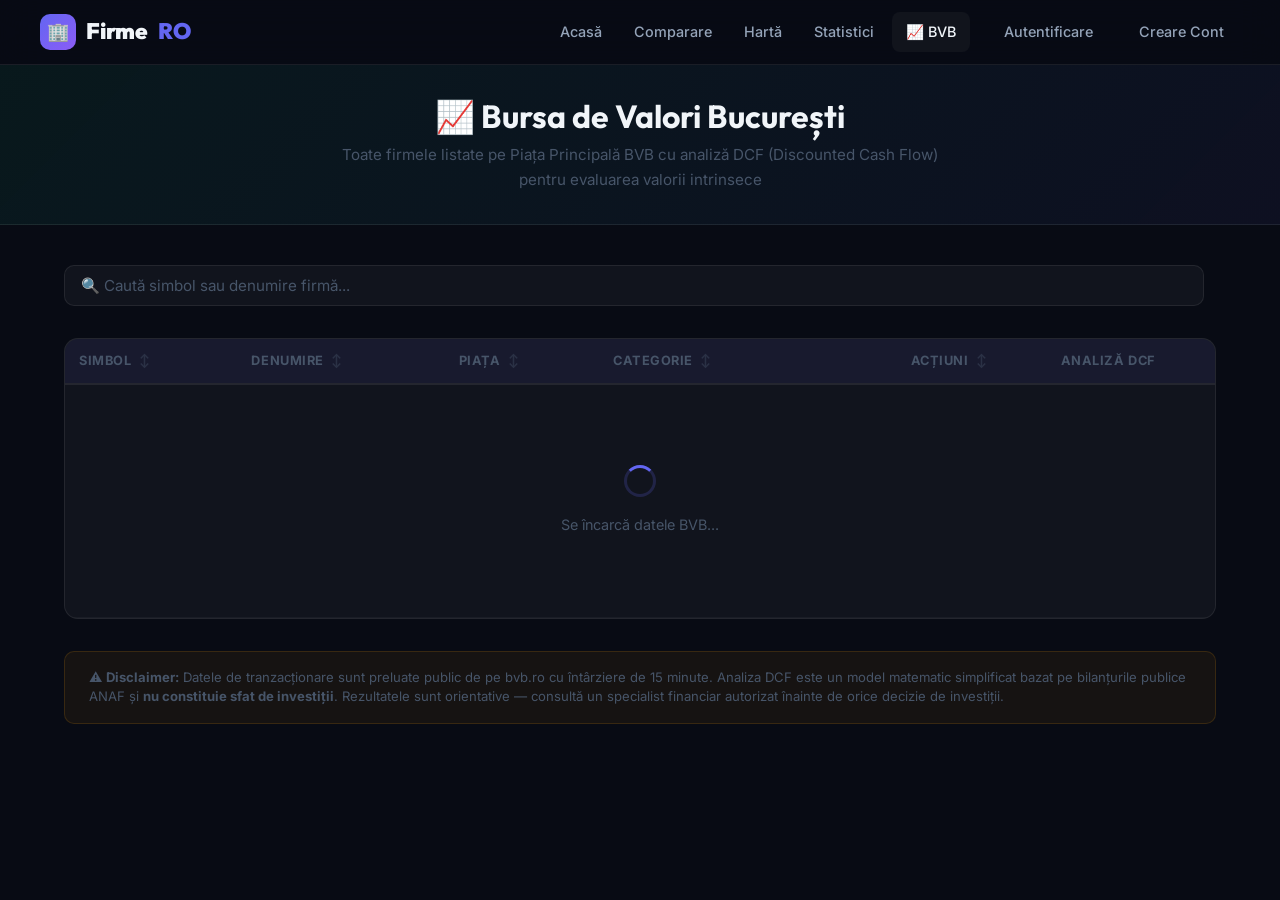
==== commit fd9bfb91: "fix: add missing in-memory cache utility for client-side bilant data caching" ====
--- a/bvb.html
+++ b/bvb.html
@@ -86,6 +86,19 @@
     let stockData = [];
     let currentSort = { key: 'symbol', asc: true };
     let expandedRow = null;
+
+    // Simple in-memory client cache
+    const cache = {
+        _store: {},
+        read(key) {
+            const entry = this._store[key];
+            if (!entry || Date.now() > entry.exp) { delete this._store[key]; return null; }
+            return entry.val;
+        },
+        set(key, val, ttlMs) {
+            this._store[key] = { val, exp: Date.now() + ttlMs };
+        }
+    };
 
     document.addEventListener('DOMContentLoaded', async () => {
         await loadBVBData();
--- a/css/bvb.css
+++ b/css/bvb.css
@@ -227,4 +227,21 @@
   .bvb-hero h1 { font-size: 1.5rem; }
   .stock-table { font-size: 0.82rem; }
   .stock-table th, .stock-table td { padding: 8px 10px; }
-}
+  /* Hide less important columns on mobile */
+  .stock-table th:nth-child(3),
+  .stock-table td:nth-child(3),
+  .stock-table th:nth-child(4),
+  .stock-table td:nth-child(4),
+  .stock-table th:nth-child(5),
+  .stock-table td:nth-child(5) { display: none; }
+}
+
+@media (max-width: 480px) {
+  .bvb-hero { padding: 1.5rem 1rem; }
+  .bvb-hero p { font-size: 0.85rem; }
+  .dcf-result-card { flex-direction: column; align-items: flex-start; gap: 4px; }
+  .dcf-verdict-value { font-size: 1.4rem; }
+}
+
+/* Bottom spacing */
+main.container { padding-bottom: 3rem; }
